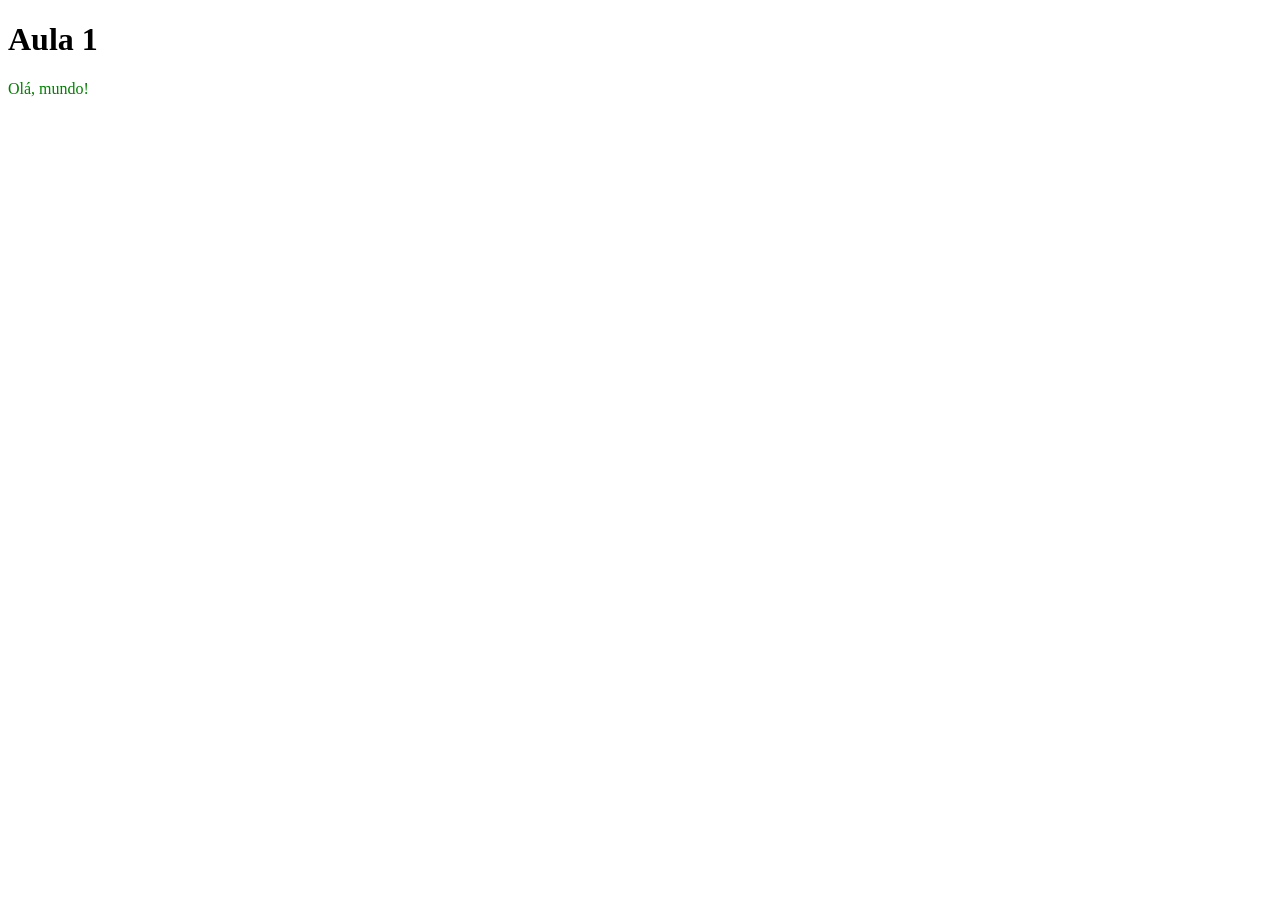
==== index.html @ 32dfd227 "Primeiro exemplo" ====
<!DOCTYPE html>
<html>

<head>
    <title>Primeira Aula</title>
    <meta charset="utf-8">
    <link rel="stylesheet" href="estilo.css">
    <style>
        p {
            color: blue;
        }
    </style>
</head>

<body>
    <h1>Aula 1</h1>
    <p style="color:green;">
        Olá, mundo!
    </p>

</body>

</html>
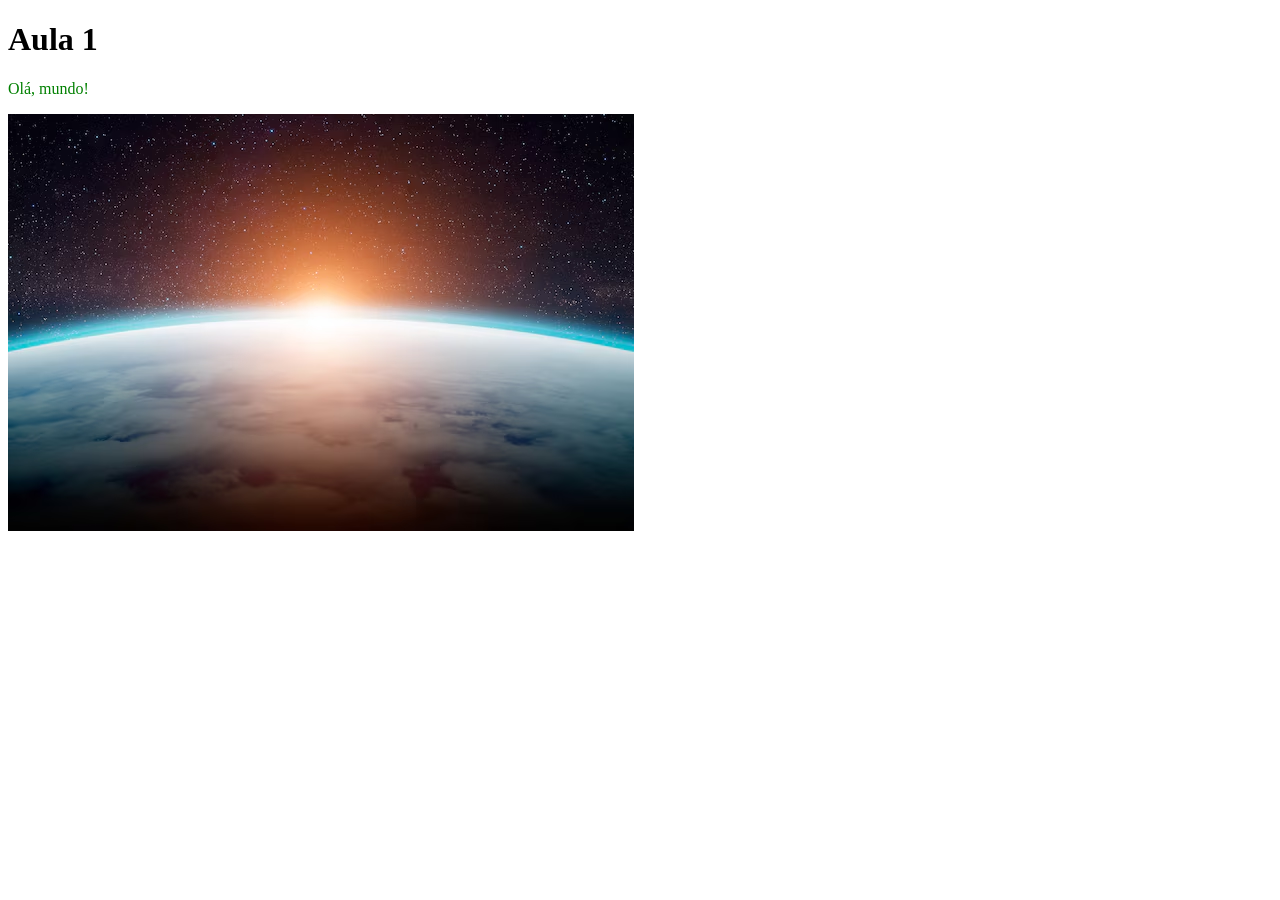
==== commit 45d19f00: "Primeiro exemplo" ====
--- a/index.html
+++ b/index.html
@@ -17,6 +17,7 @@
     <p style="color:green;">
         Olá, mundo!
     </p>
+    <img src="pordosol.png" alt="Por do sol no planeta Terra visto do espaço"
 
 </body>
 
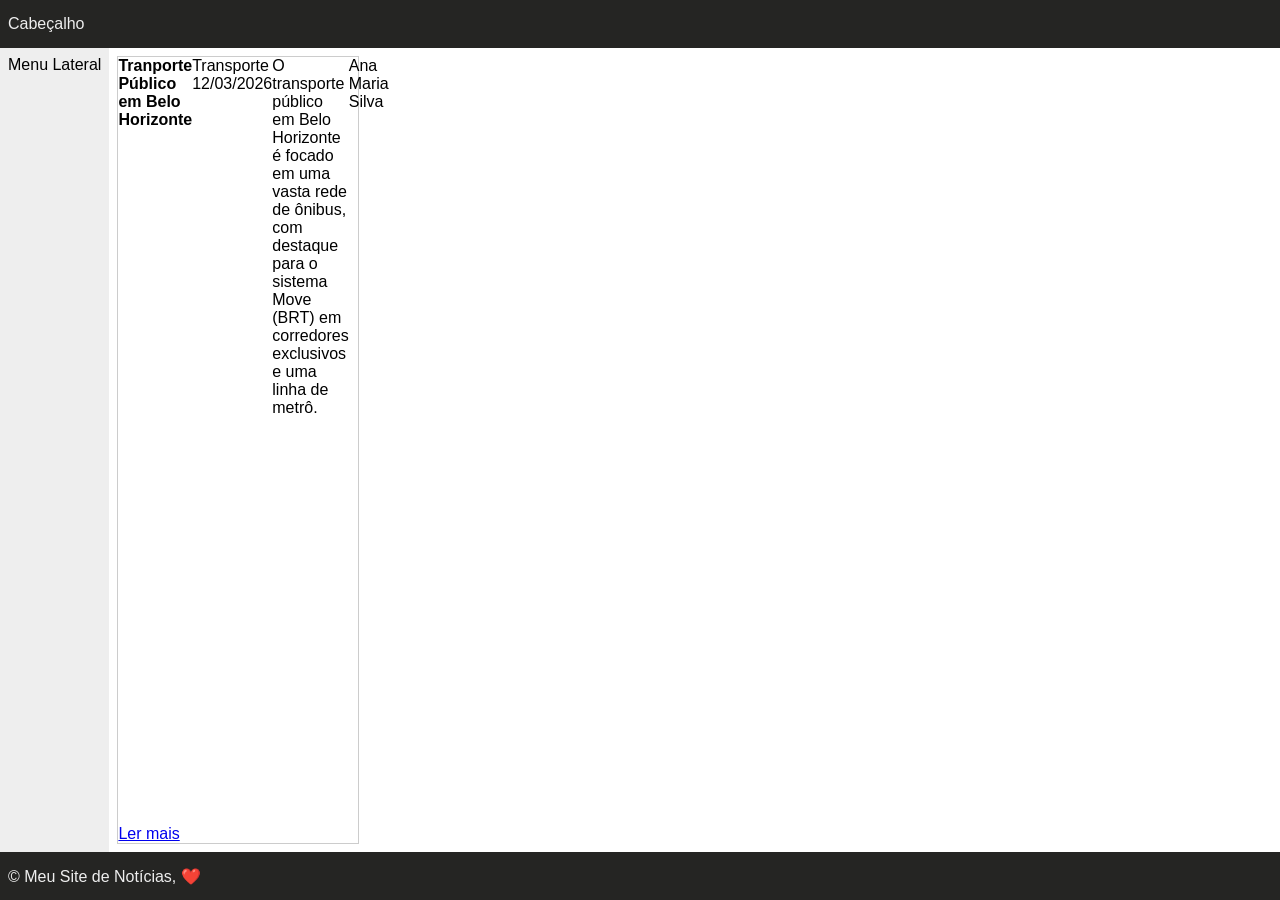
==== commit 1a7fb03b: "texto" ====
--- a/index.html
+++ b/index.html
@@ -1,24 +1,41 @@
-<!DOCTYPE html>
-<html>
-
-<head>
-    <title>Primeira Aula</title>
-    <meta charset="utf-8">
-    <link rel="stylesheet" href="estilo.css">
-    <style>
-        p {
-            color: blue;
-        }
-    </style>
-</head>
-
-<body>
-    <h1>Aula 1</h1>
-    <p style="color:green;">
-        Olá, mundo!
-    </p>
-    <img src="pordosol.png" alt="Por do sol no planeta Terra visto do espaço"
-
-</body>
-
+<!doctype html>
+<html lang="pt-br">
+  <head>
+    <meta charset="UTF-8" />
+    <meta name="viewport" content="width=device-width, initial-scale=1.0" />
+    <title>Meu Site de Notícias</title>
+    <link rel="stylesheet" href="./assets/css/estilo.css" />
+  </head>
+  <body>
+    <header>Cabeçalho</header>
+    <section>
+      <nav>Menu Lateral</nav>
+      <main>
+        <div class="cartao">
+          <img
+            src="./assets/img/transportepublico.jpg"
+            alt=""
+            class="imagem-do-cartao"
+          />
+          <section class="corpo-do-cartao">
+            <h1 class="titulo-da-noticia">
+              Tranporte Público em Belo Horizonte
+            </h1>
+            <div class="classificacao-da-noticia">
+              <span class="categoria-da-noticia">Transporte</span>
+              <span class="data-da-noticia">12/03/2026</span>
+            </div>
+            <div class="descricao-da-noticia">
+              O transporte público em Belo Horizonte é focado em uma vasta rede
+              de ônibus, com destaque para o sistema Move (BRT) em corredores
+              exclusivos e uma linha de metrô.
+            </div>
+            <div class="autoria-da-noticia">Ana Maria Silva</div>
+          </section>
+          <a href="#" class="botao-do-cartao">Ler mais</a>
+        </div>
+      </main>
+    </section>
+    <footer>&copy; Meu Site de Notícias, ❤️</footer>
+  </body>
 </html>
--- a/assets/css/estilo.css
+++ b/assets/css/estilo.css
@@ -0,0 +1,57 @@
+ @import url("cartao.css");
+
+* {
+    font-family: "Segoe UI", Arial, sans-serif;
+    font-size: 16px;
+    margin: 0;
+    padding: 0;
+}
+
+body {
+    min-height: 100vh;
+    display: flex;
+    flex-direction: column;
+}
+
+header {
+    /* border: 0.1rem solid red; */
+    height: 2rem;
+    background-color: #252523;
+    color: #eee;
+    display: flex;
+    /* justify-content: center; */
+    align-content: center;
+    align-items: center;
+    padding: .5rem;
+}
+
+section {
+    /* border: .1rem solid blue; */
+    display: flex;
+    flex: 1;
+}
+
+nav {
+    /* border: .1rem solid orangered; */
+    background-color: #eee;
+    padding: .5rem;
+}
+
+main {
+    /* border: .1rem solid purple; */
+    display: flex;
+    flex: 1;
+    padding: .5rem;
+}
+
+footer {
+    /* border: .1rem solid green; */
+    height: 2rem;
+    background-color: #252523;
+    color: #eee;
+    display: flex;
+    /* justify-content: center; */
+    align-content: center;
+    align-items: center;
+    padding: .5rem;
+}
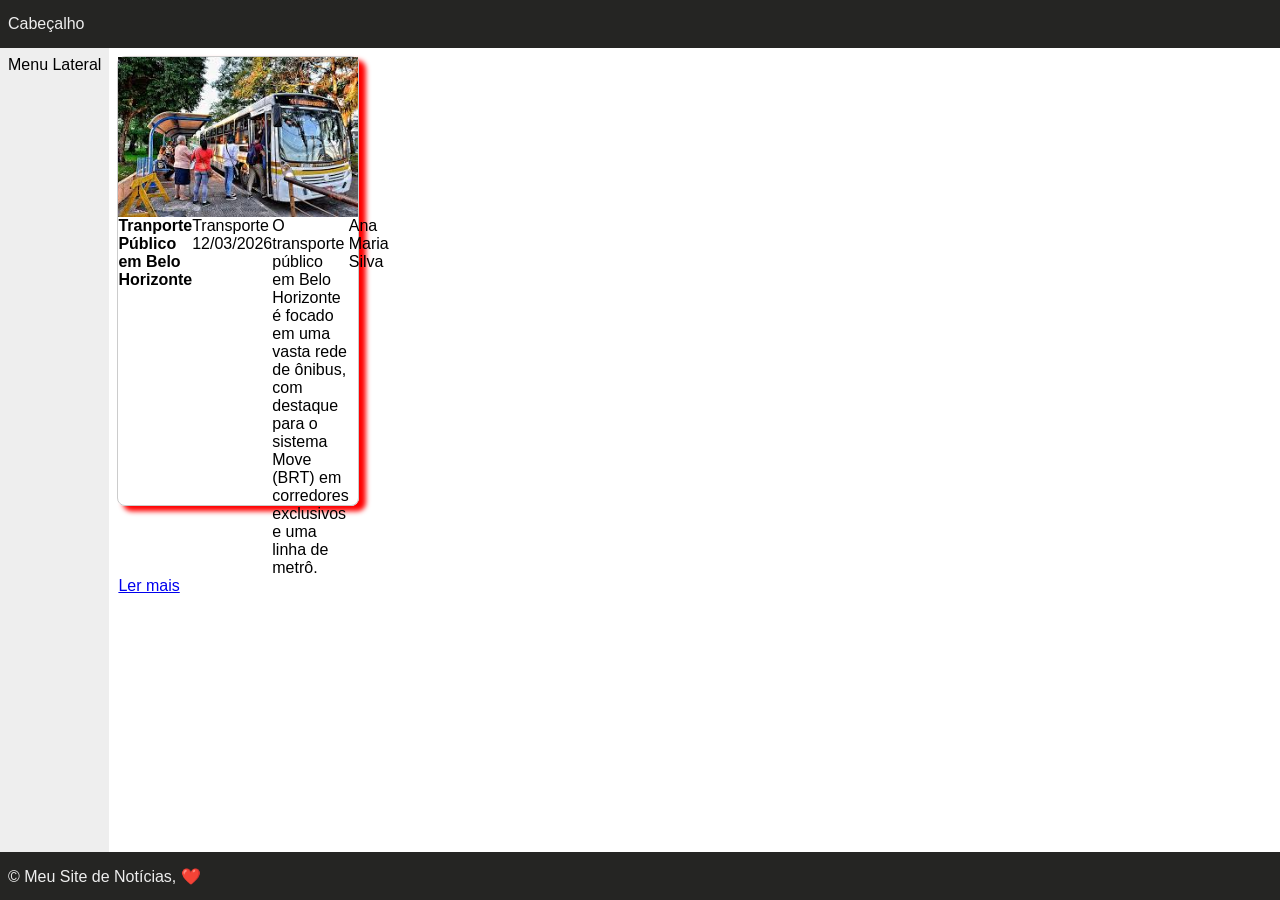
==== commit 353811c7: "texto" ====
--- a/index.html
+++ b/index.html
@@ -13,9 +13,7 @@
       <main>
         <div class="cartao">
           <img
-            src="./assets/img/transportepublico.jpg"
-            alt=""
-            class="imagem-do-cartao"
+            src="transportepublico.jpg"alt=""class="imagem-do-cartao"
           />
           <section class="corpo-do-cartao">
             <h1 class="titulo-da-noticia">
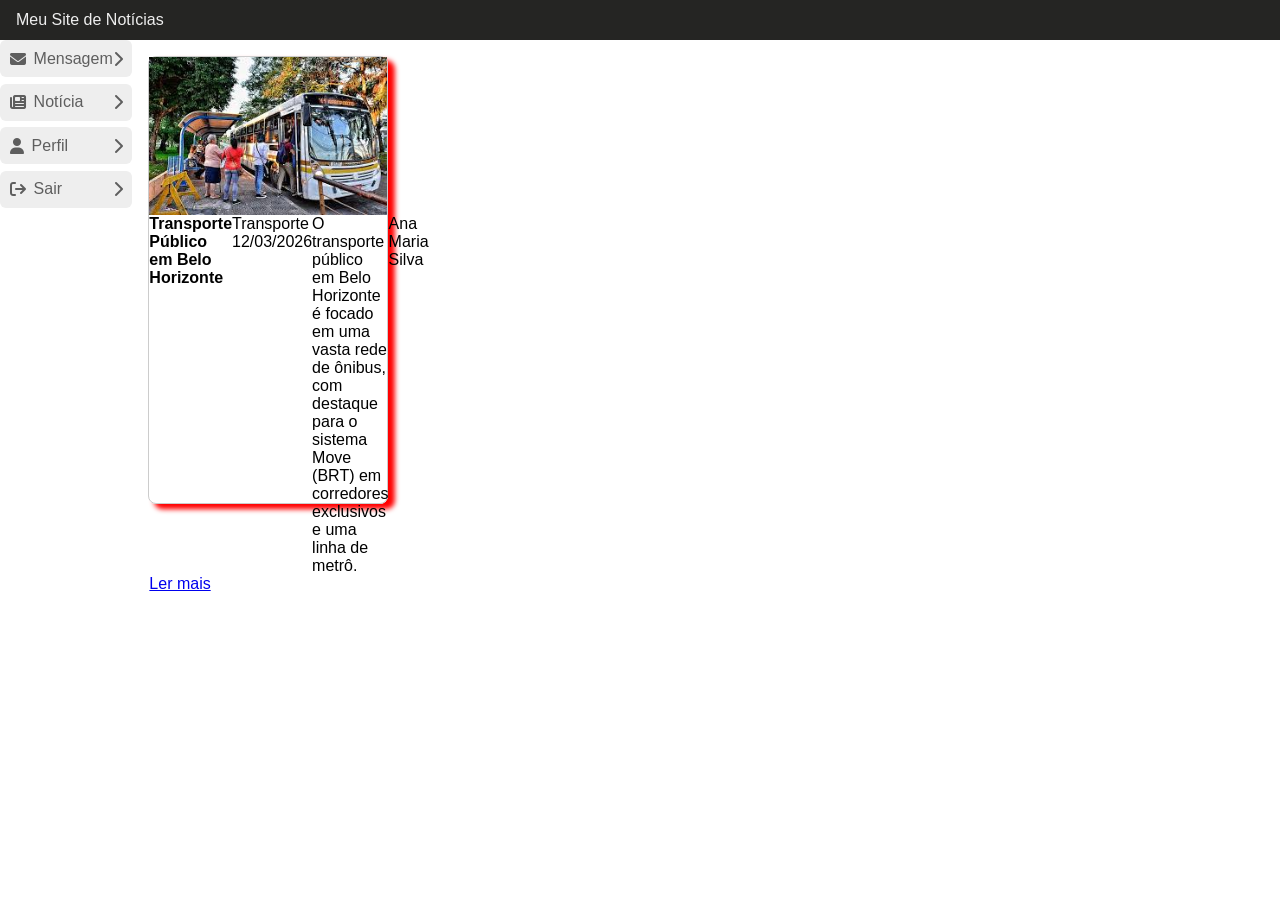
==== commit f44727e6: "textoaula26/03" ====
--- a/index.html
+++ b/index.html
@@ -1,39 +1,132 @@
 <!doctype html>
 <html lang="pt-br">
   <head>
+    <!-- Configurações básicas da página -->
     <meta charset="UTF-8" />
     <meta name="viewport" content="width=device-width, initial-scale=1.0" />
     <title>Meu Site de Notícias</title>
+
+    <!-- Link do CSS -->
     <link rel="stylesheet" href="./assets/css/estilo.css" />
+
+    <!-- Importando ícones do Font Awesome -->
+    <link
+      rel="stylesheet"
+      href="https://cdnjs.cloudflare.com/ajax/libs/font-awesome/6.5.0/css/all.min.css"
+    />
   </head>
+
   <body>
-    <header>Cabeçalho</header>
+    <!-- Cabeçalho do site -->
+    <header>Meu Site de Notícias</header>
+
     <section>
-      <nav>Menu Lateral</nav>
+      <!-- Menu lateral -->
+      <nav>
+        <ul class="menu-lateral">
+          
+          <!-- Item do menu -->
+          <li>
+            <a href="#">
+              <div class="opcao">
+                <div class="icone-inicial">
+                  <i class="fa-solid fa-envelope"></i> <!-- Ícone -->
+                  <div class="rotulo">Mensagem</div> <!-- Texto -->
+                </div>
+                <div class="item-final">
+                  <i class="fa-solid fa-chevron-right"></i> <!-- Setinha -->
+                </div>
+              </div>
+            </a>
+          </li>
+
+          <!-- Outro item -->
+          <li>
+            <a href="#">
+              <div class="opcao">
+                <div class="icone-inicial">
+                  <i class="fa-solid fa-newspaper"></i>
+                  <div class="rotulo">Notícia</div>
+                </div>
+                <div class="item-final">
+                  <i class="fa-solid fa-chevron-right"></i>
+                </div>
+              </div>
+            </a>
+          </li>
+
+          <!-- Outro item -->
+          <li>
+            <a href="#">
+              <div class="opcao">
+                <div class="icone-inicial">
+                  <i class="fa-solid fa-user"></i>
+                  <div class="rotulo">Perfil</div>
+                </div>
+                <div class="item-final">
+                  <i class="fa-solid fa-chevron-right"></i>
+                </div>
+              </div>
+            </a>
+          </li>
+
+          <!-- Sair -->
+          <li>
+            <a href="#">
+              <div class="opcao">
+                <div class="icone-inicial">
+                  <i class="fa-solid fa-arrow-right-from-bracket"></i>
+                  <div class="rotulo">Sair</div>
+                </div>
+                <div class="item-final">
+                  <i class="fa-solid fa-chevron-right"></i>
+                </div>
+              </div>
+            </a>
+          </li>
+
+        </ul>
+      </nav>
+
+      <!-- Conteúdo principal -->
       <main>
+        <!-- Card de notícia -->
         <div class="cartao">
+
+          <!-- Imagem -->
           <img
-            src="transportepublico.jpg"alt=""class="imagem-do-cartao"
+            src="transportepublico.jpg"
+            alt="Transporte público"
+            class="imagem-do-cartao"
           />
+
+          <!-- Corpo do card -->
           <section class="corpo-do-cartao">
+            
+            <!-- Título -->
             <h1 class="titulo-da-noticia">
-              Tranporte Público em Belo Horizonte
+              Transporte Público em Belo Horizonte
             </h1>
+
+            <!-- Categoria e data -->
             <div class="classificacao-da-noticia">
               <span class="categoria-da-noticia">Transporte</span>
               <span class="data-da-noticia">12/03/2026</span>
             </div>
+
+            <!-- Descrição -->
             <div class="descricao-da-noticia">
               O transporte público em Belo Horizonte é focado em uma vasta rede
               de ônibus, com destaque para o sistema Move (BRT) em corredores
               exclusivos e uma linha de metrô.
             </div>
+
+            <!-- Autor -->
             <div class="autoria-da-noticia">Ana Maria Silva</div>
           </section>
+
+          <!-- Botão -->
           <a href="#" class="botao-do-cartao">Ler mais</a>
         </div>
       </main>
-    </section>
-    <footer>&copy; Meu Site de Notícias, ❤️</footer>
-  </body>
-</html>+    </section>
--- a/assets/css/estilo.css
+++ b/assets/css/estilo.css
@@ -1,57 +1,95 @@
- @import url("cartao.css");
-
+/* Importando estilo do cartão */
+@import url("cartao.css");
+@import url("menulateral.css");
+@import url("cabecalho.css");
+/* Reset básico (zera espaçamentos padrão) */
 * {
     font-family: "Segoe UI", Arial, sans-serif;
     font-size: 16px;
     margin: 0;
     padding: 0;
+    box-sizing: border-box; /* ajuda MUITO no layout */
 }
 
+/* Estrutura geral da página */
 body {
     min-height: 100vh;
     display: flex;
     flex-direction: column;
 }
 
+/* Cabeçalho */
 header {
-    /* border: 0.1rem solid red; */
-    height: 2rem;
+    height: 2.5rem;
     background-color: #252523;
     color: #eee;
     display: flex;
-    /* justify-content: center; */
-    align-content: center;
-    align-items: center;
-    padding: .5rem;
+    align-items: center; /* centraliza vertical */
+    padding: .5rem 1rem;
 }
 
+/* Área principal (menu + conteúdo) */
 section {
-    /* border: .1rem solid blue; */
     display: flex;
     flex: 1;
 }
 
-nav {
-    /* border: .1rem solid orangered; */
-    background-color: #eee;
-    padding: .5rem;
+/* Lista do menu */
+.menu-lateral {
+    list-style: none; /* tira bolinhas */
 }
 
+/* Link do menu */
+.menu-lateral a {
+    text-decoration: none;
+    color: #333;
+}
+
+/* Cada opção do menu */
+.opcao {
+    display: flex;
+    justify-content: space-between; /* separa conteúdo e seta */
+    align-items: center;
+    padding: .6rem;
+    border-radius: 6px;
+    margin-bottom: .4rem;
+    transition: 0.2s;
+}
+
+/* Efeito ao passar o mouse */
+.opcao:hover {
+    background-color: #ddd;
+}
+
+/* Parte esquerda (ícone + texto) */
+.icone-inicial {
+    display: flex;
+    align-items: center;
+    gap: .5rem; /* espaço entre ícone e texto */
+}
+
+/* Parte direita (setinha) */
+.item-final {
+    display: flex;
+    align-items: center;
+}
+
+/* CONTEÚDO PRINCIPAL */
 main {
-    /* border: .1rem solid purple; */
     display: flex;
     flex: 1;
-    padding: .5rem;
+    padding: 1rem;
+    gap: 1rem;
+    flex-wrap: wrap; /* quebra linha se tiver vários cards */
 }
 
+/* RODAPÉ */
 footer {
-    /* border: .1rem solid green; */
-    height: 2rem;
+    height: 2.5rem;
     background-color: #252523;
     color: #eee;
     display: flex;
-    /* justify-content: center; */
-    align-content: center;
     align-items: center;
-    padding: .5rem;
-}+    padding: .5rem 1rem;
+}
+
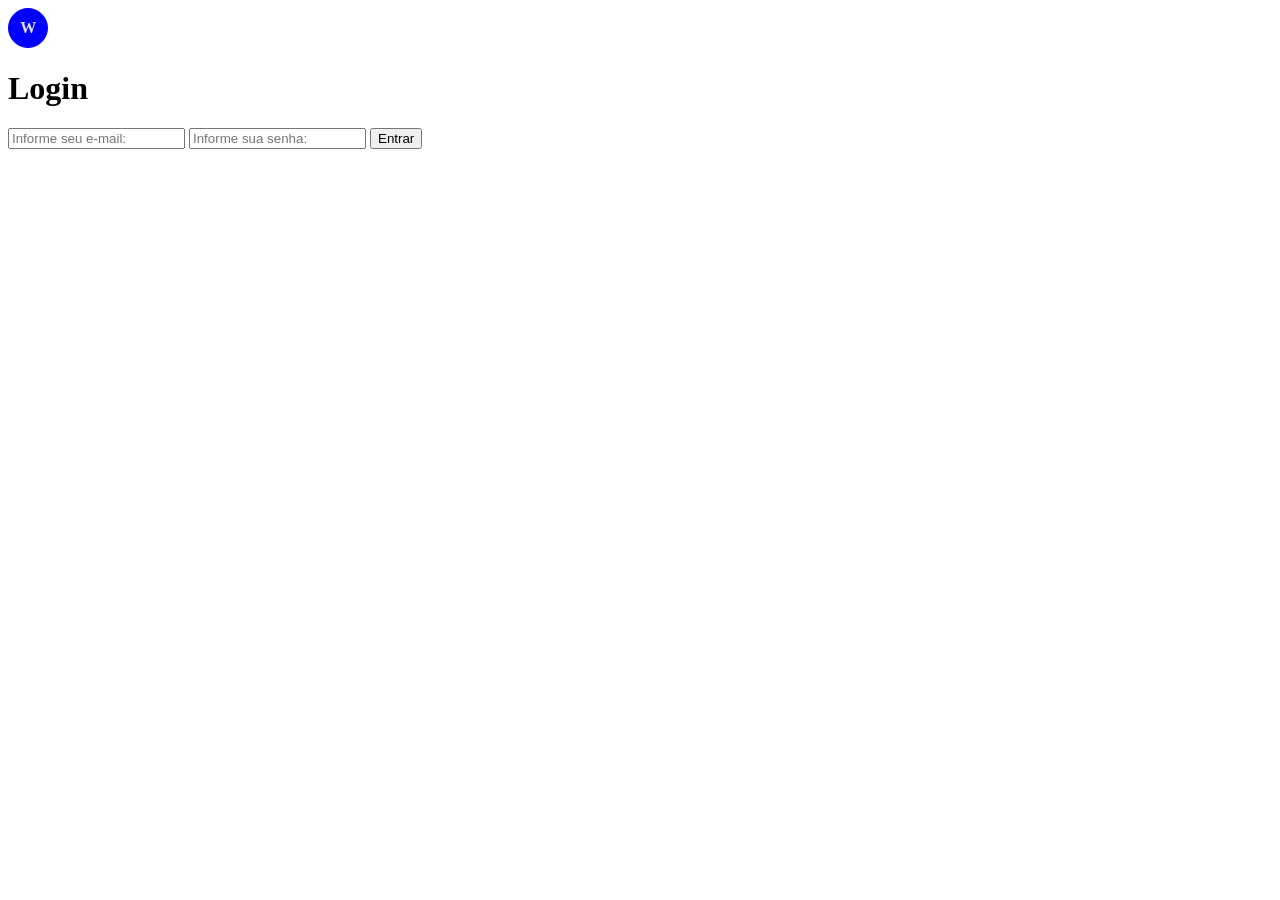
==== commit 653044ac: "Atualização 30/04" ====
--- a/index.html
+++ b/index.html
@@ -1,132 +1,24 @@
-<!doctype html>
+<!DOCTYPE html>
 <html lang="pt-br">
-  <head>
-    <!-- Configurações básicas da página -->
-    <meta charset="UTF-8" />
-    <meta name="viewport" content="width=device-width, initial-scale=1.0" />
-    <title>Meu Site de Notícias</title>
+<head>
+    <meta charset="UTF-8">
+    <meta name="viewport" content="width=device-width, initial-scale=1.0">
+    <title>Meu Site de Noticias</title>
+    <link rel="stylesheet" href="style.css">
+    <script src="assets/css/js/login.js" defer></script>
+</head>
+<body>
+    <header>
+        <div class="logo">W</div>
+        <h1 class="titulo">Login</h1>
+    </header>
 
-    <!-- Link do CSS -->
-    <link rel="stylesheet" href="./assets/css/estilo.css" />
-
-    <!-- Importando ícones do Font Awesome -->
-    <link
-      rel="stylesheet"
-      href="https://cdnjs.cloudflare.com/ajax/libs/font-awesome/6.5.0/css/all.min.css"
-    />
-  </head>
-
-  <body>
-    <!-- Cabeçalho do site -->
-    <header>Meu Site de Notícias</header>
-
-    <section>
-      <!-- Menu lateral -->
-      <nav>
-        <ul class="menu-lateral">
-          
-          <!-- Item do menu -->
-          <li>
-            <a href="#">
-              <div class="opcao">
-                <div class="icone-inicial">
-                  <i class="fa-solid fa-envelope"></i> <!-- Ícone -->
-                  <div class="rotulo">Mensagem</div> <!-- Texto -->
-                </div>
-                <div class="item-final">
-                  <i class="fa-solid fa-chevron-right"></i> <!-- Setinha -->
-                </div>
-              </div>
-            </a>
-          </li>
-
-          <!-- Outro item -->
-          <li>
-            <a href="#">
-              <div class="opcao">
-                <div class="icone-inicial">
-                  <i class="fa-solid fa-newspaper"></i>
-                  <div class="rotulo">Notícia</div>
-                </div>
-                <div class="item-final">
-                  <i class="fa-solid fa-chevron-right"></i>
-                </div>
-              </div>
-            </a>
-          </li>
-
-          <!-- Outro item -->
-          <li>
-            <a href="#">
-              <div class="opcao">
-                <div class="icone-inicial">
-                  <i class="fa-solid fa-user"></i>
-                  <div class="rotulo">Perfil</div>
-                </div>
-                <div class="item-final">
-                  <i class="fa-solid fa-chevron-right"></i>
-                </div>
-              </div>
-            </a>
-          </li>
-
-          <!-- Sair -->
-          <li>
-            <a href="#">
-              <div class="opcao">
-                <div class="icone-inicial">
-                  <i class="fa-solid fa-arrow-right-from-bracket"></i>
-                  <div class="rotulo">Sair</div>
-                </div>
-                <div class="item-final">
-                  <i class="fa-solid fa-chevron-right"></i>
-                </div>
-              </div>
-            </a>
-          </li>
-
-        </ul>
-      </nav>
-
-      <!-- Conteúdo principal -->
-      <main>
-        <!-- Card de notícia -->
-        <div class="cartao">
-
-          <!-- Imagem -->
-          <img
-            src="transportepublico.jpg"
-            alt="Transporte público"
-            class="imagem-do-cartao"
-          />
-
-          <!-- Corpo do card -->
-          <section class="corpo-do-cartao">
-            
-            <!-- Título -->
-            <h1 class="titulo-da-noticia">
-              Transporte Público em Belo Horizonte
-            </h1>
-
-            <!-- Categoria e data -->
-            <div class="classificacao-da-noticia">
-              <span class="categoria-da-noticia">Transporte</span>
-              <span class="data-da-noticia">12/03/2026</span>
-            </div>
-
-            <!-- Descrição -->
-            <div class="descricao-da-noticia">
-              O transporte público em Belo Horizonte é focado em uma vasta rede
-              de ônibus, com destaque para o sistema Move (BRT) em corredores
-              exclusivos e uma linha de metrô.
-            </div>
-
-            <!-- Autor -->
-            <div class="autoria-da-noticia">Ana Maria Silva</div>
-          </section>
-
-          <!-- Botão -->
-          <a href="#" class="botao-do-cartao">Ler mais</a>
-        </div>
-      </main>
-    </section>+    <div class="container">
+        <form>
+            <input id="email" type="text" placeholder="Informe seu e-mail:">
+            <input id="senha" type="password" placeholder="Informe sua senha:">
+            <button type="button" onclick="verificarCredenciais()">Entrar</button>
+        </form>
+    </div>
+</body>
+</html>
--- a/style.css
+++ b/style.css
@@ -0,0 +1,15 @@
+.logo {
+    border: .1rem blue solid; /* borda destacada*/
+    background-color: blue; /*cor de fundo ao redor da logo da página*/
+    color: #eeee; /*cor da escrita*/
+    font-weight: bold; /* deixa escrita em negrito*/
+    border-radius: 100%; /* arredondar bordas*/
+    width: 1rem;
+    height: 1rem;
+    padding: 0.7rem;
+    display: flex;
+    justify-content: center;
+    align-items: center;
+    align-content: center;
+    margin-right: 0.7rem; /*distancia do canto direito da pagina*/
+}
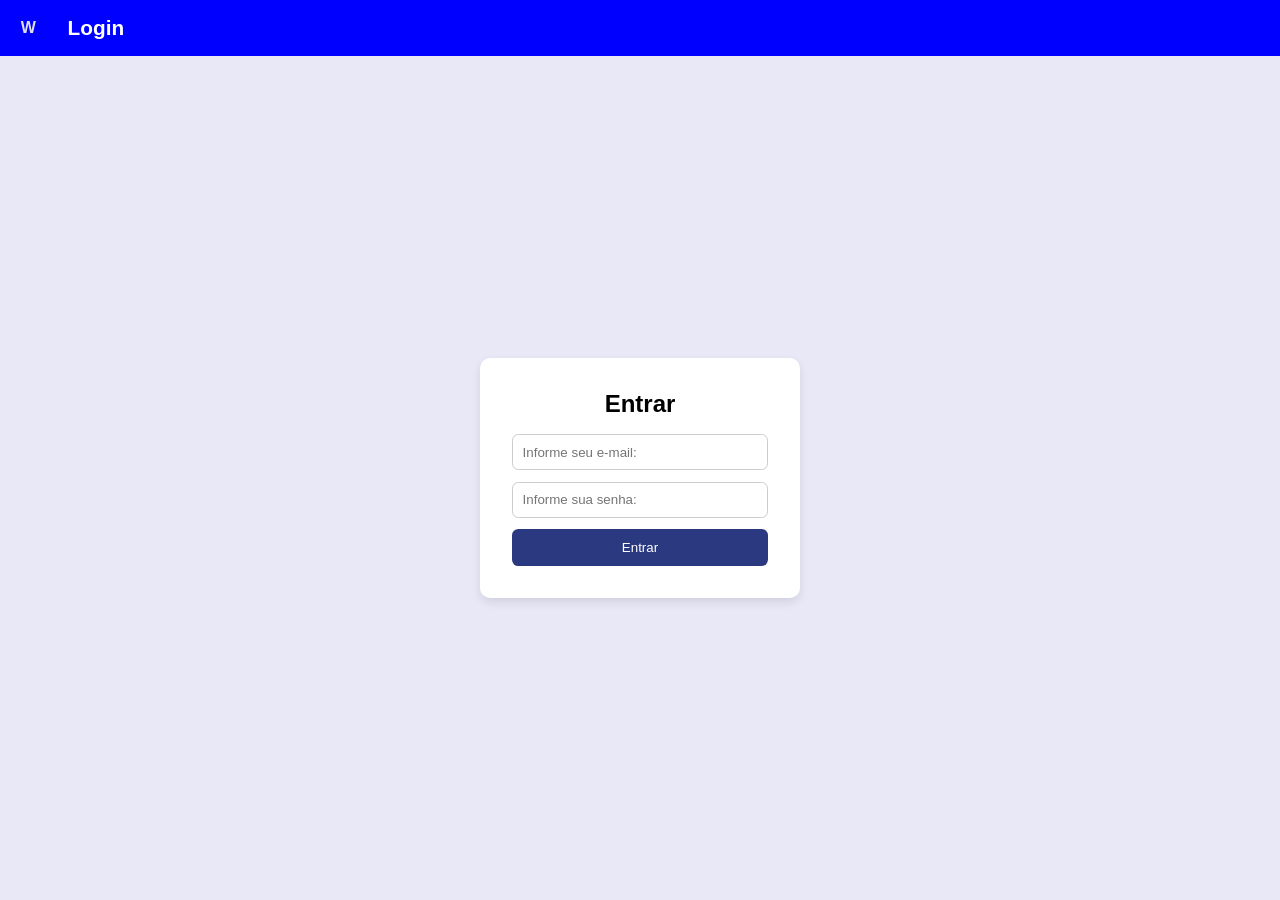
==== commit 9e190492: "Atualização 2 30/04" ====
--- a/index.html
+++ b/index.html
@@ -14,10 +14,13 @@
     </header>
 
     <div class="container">
-        <form>
+        <form class="formulario">
+            <h2>Entrar</h2>
             <input id="email" type="text" placeholder="Informe seu e-mail:">
             <input id="senha" type="password" placeholder="Informe sua senha:">
-            <button type="button" onclick="verificarCredenciais()">Entrar</button>
+            <button onclick="verificarCredenciais(); return false;">
+                Entrar
+            </button>
         </form>
     </div>
 </body>
--- a/style.css
+++ b/style.css
@@ -1,3 +1,26 @@
+* {
+    margin: 0;
+    padding: 0;
+    box-sizing: border-box;
+    font-family: Arial, Helvetica, sans-serif;
+}
+
+body {
+    background-color: rgb(232, 232, 247);
+    display: flex;
+    flex-direction: column;
+    height: 100vh;
+}
+
+header {
+    background-color: blue;
+    color: white;
+    display: flex;
+    align-items: center;
+    gap: 1rem;
+    padding: 1rem;
+}
+
 .logo {
     border: .1rem blue solid; /* borda destacada*/
     background-color: blue; /*cor de fundo ao redor da logo da página*/
@@ -12,4 +35,51 @@
     align-items: center;
     align-content: center;
     margin-right: 0.7rem; /*distancia do canto direito da pagina*/
+}
+
+.titulo {
+    font-size: 1.3rem;
+}
+
+.container {
+    flex: 1;
+    display: flex;
+    justify-content: center;
+    align-items: center;
+}
+
+.formulario {
+    background-color: white;
+    padding: 2rem;
+    border-radius: 10px;
+    box-shadow: 0 4px 10px rgba(0, 0, 0, 0.1);
+    display: flex;
+    flex-direction: column;
+    width: 20rem;
+}
+
+.formulario h2 {
+    text-align: center;
+    margin-bottom: 1rem;
+}
+
+input {
+    padding: 0.6rem;
+    margin-bottom: 0.7rem;
+    border-radius: 0.4rem;
+    border: 1px solid #ccc;
+}
+
+button {
+    padding: 0.7rem;
+    border: none;
+    border-radius: 0.4rem;
+    background-color: #2a3980;
+    color: white;
+    cursor: pointer;
+    transition: 0.3s;
+}
+
+button:hover {
+    background-color: blue solid;
 }
